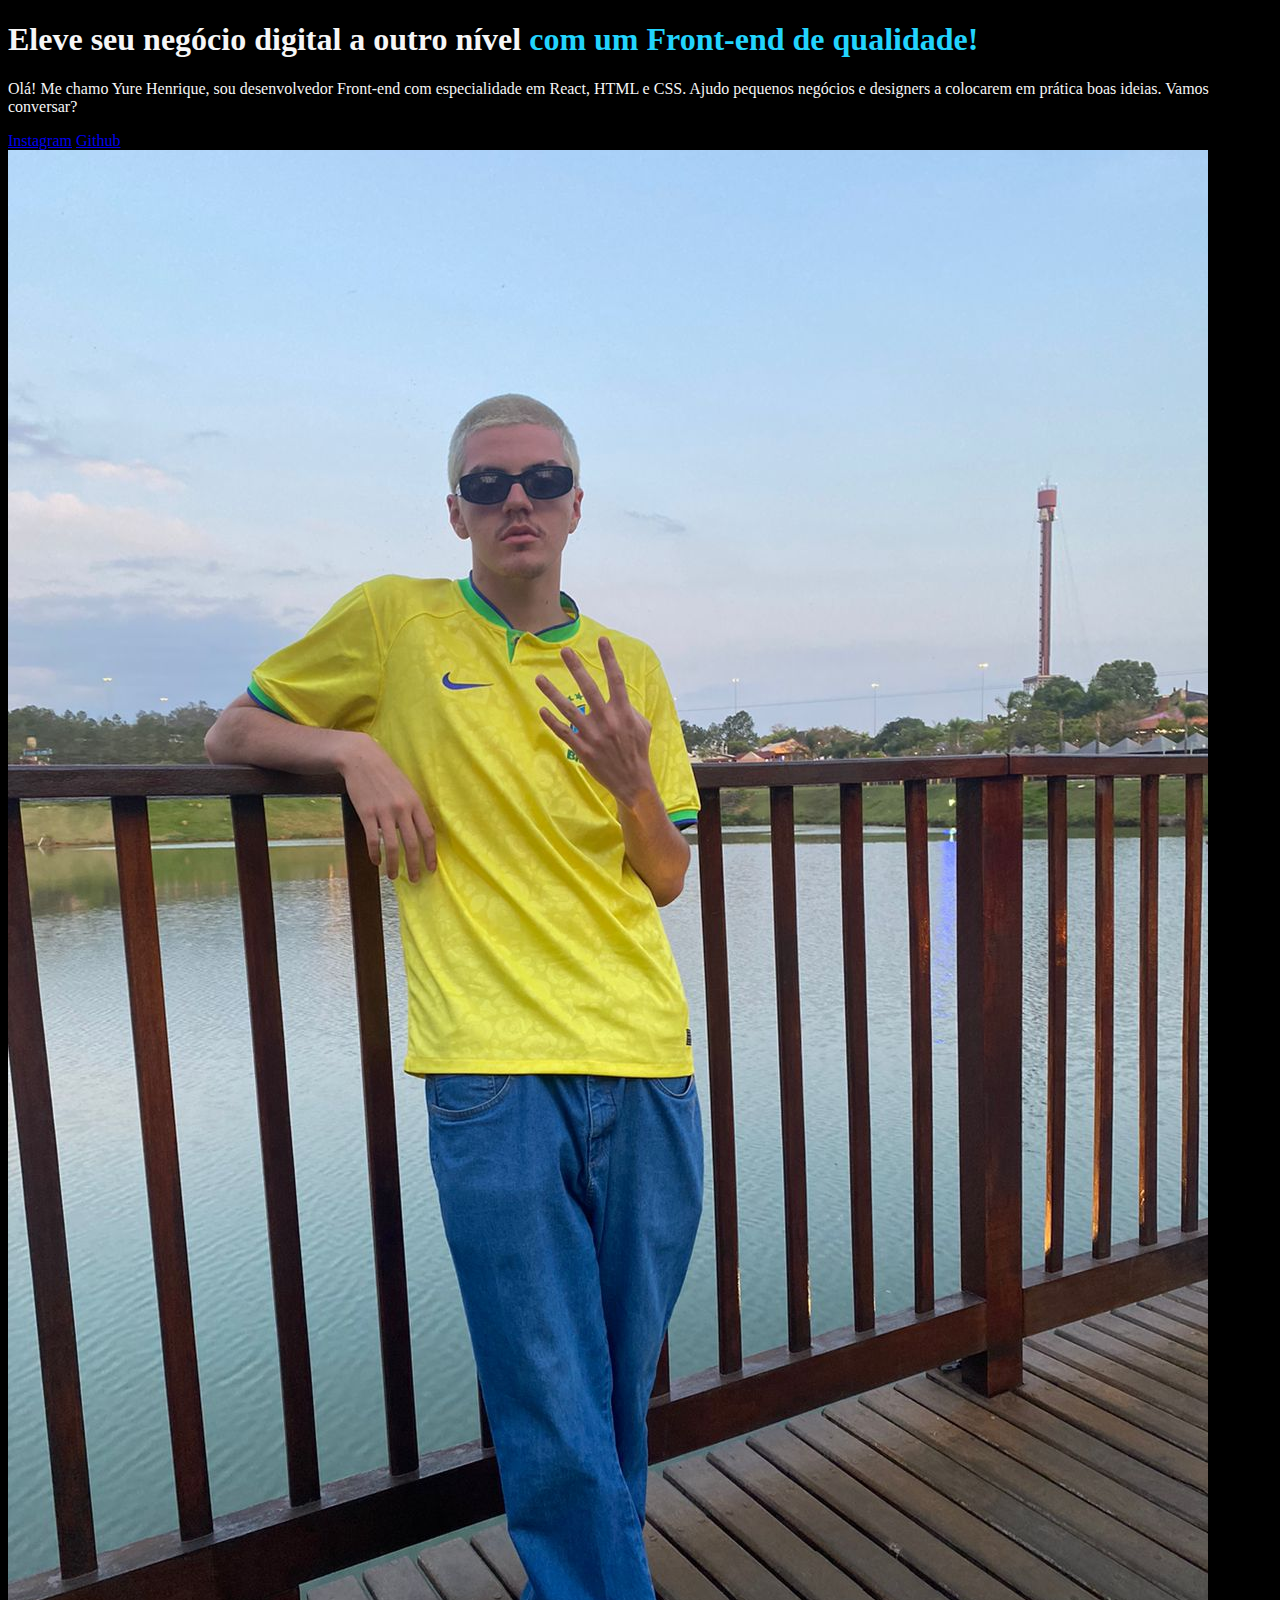
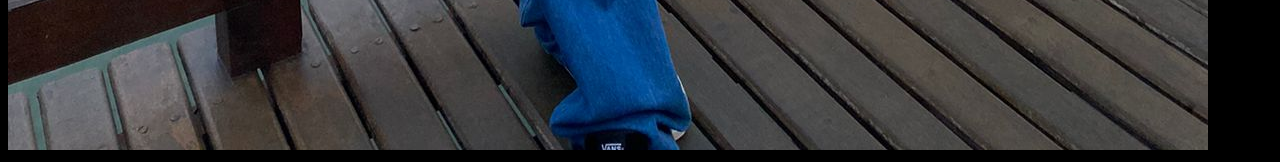
==== portifolio/index.html @ cab0a0d2 "perfil" ====
<!DOCTYPE html>
<html lang="pt-br">
<head>
    <meta charset="UTF-8">
    <meta http-equiv="X-UA-Compatible" content="IE=edge">
    <meta name="viewport" content="width=device-width, initial-scale=1.0">
    <link rel="stylesheet" href="style.css">
    <title>estudos</title>

</head>
<body>
    <header></header>
    <main>
        <h1 class="titulop1">Eleve seu negócio digital a outro nível <strong class="destaque">com um Front-end de qualidade!</strong></h1>
        <p class="primeirop1">Olá! Me chamo Yure Henrique, sou desenvolvedor Front-end com especialidade em React, HTML e CSS. Ajudo pequenos negócios e designers a colocarem em prática boas ideias. Vamos conversar?</p>
        <a href="https://www.instagram.com/2kmucb/" rel="external" target="_blank">Instagram</a>
        <a href="https://github.com/tmprk2">Github</a>
        <img src="WhatsApp Image 2022-10-21 at 12.10.15 AM.jpeg" alt="foto minha">
    </main>
    <footer></footer>
</body>
</html>
---- portifolio/style.css ----
body{
    background-color: black;
}
.titulop1,.primeirop1{
    color: #f6f6f6;
}
.destaque{
    color: #22D4FD
}
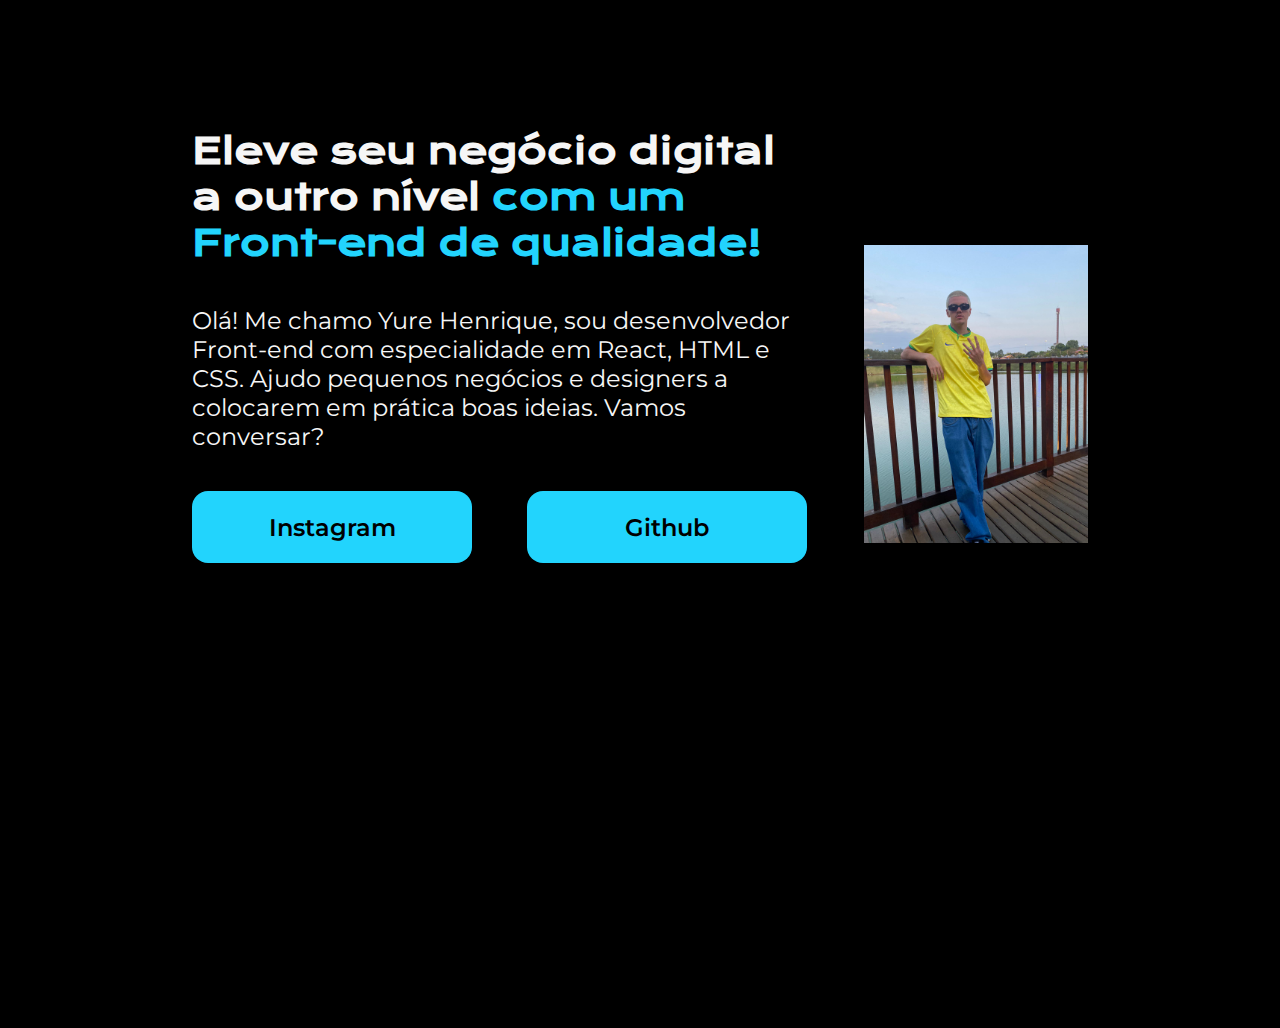
==== commit 2424fa9c: "meu perfil" ====
--- a/portifolio/index.html
+++ b/portifolio/index.html
@@ -5,17 +5,24 @@
     <meta http-equiv="X-UA-Compatible" content="IE=edge">
     <meta name="viewport" content="width=device-width, initial-scale=1.0">
     <link rel="stylesheet" href="style.css">
+    <link rel="preconnect" href="https://fonts.googleapis.com">
+    <link rel="preconnect" href="https://fonts.gstatic.com" crossorigin>
+    <link href="https://fonts.googleapis.com/css2?family=Krona+One&family=Montserrat&display=swap" rel="stylesheet">
     <title>estudos</title>
 
 </head>
 <body>
     <header></header>
-    <main>
-        <h1 class="titulop1">Eleve seu negócio digital a outro nível <strong class="destaque">com um Front-end de qualidade!</strong></h1>
-        <p class="primeirop1">Olá! Me chamo Yure Henrique, sou desenvolvedor Front-end com especialidade em React, HTML e CSS. Ajudo pequenos negócios e designers a colocarem em prática boas ideias. Vamos conversar?</p>
-        <a href="https://www.instagram.com/2kmucb/" rel="external" target="_blank">Instagram</a>
-        <a href="https://github.com/tmprk2">Github</a>
-        <img src="WhatsApp Image 2022-10-21 at 12.10.15 AM.jpeg" alt="foto minha">
+        <main class="pai">
+            <section class="pai__filho">
+                <h1 class="pai__filho__titulo">Eleve seu negócio digital a outro nível <strong class="destaque">com um Front-end de qualidade!</strong></h1>
+                <p class="pai__filho__text">Olá! Me chamo Yure Henrique, sou desenvolvedor Front-end com especialidade em React, HTML e CSS. Ajudo pequenos negócios e designers a colocarem em prática boas ideias. Vamos conversar?</p>
+                <div class="pai__links">
+                    <a class="pai__links__link" href="https://www.instagram.com/2kmucb/" rel="external" target="_blank">Instagram</a>
+                    <a class="pai__links__link" href="https://github.com/tmprk2" rel="external" target="_blank">Github</a>
+                </div>
+            </section>
+            <img class="foto" src="WhatsApp Image 2022-10-21 at 12.10.15 AM.jpeg" alt="foto minha">
     </main>
     <footer></footer>
 </body>
--- a/portifolio/style.css
+++ b/portifolio/style.css
@@ -1,9 +1,59 @@
-body{
-    background-color: black;
-}
-.titulop1,.primeirop1{
-    color: #f6f6f6;
-}
-.destaque{
-    color: #22D4FD
-}+    *{
+        margin: 0;
+        padding: 0;
+    }
+
+    body{
+        height: 100vh;
+        box-sizing: border-box;
+        background-color: black;
+        color: #f6f6f6;
+    }
+
+    .destaque{
+        color: #22D4FD
+    }
+    .foto{
+        width: 25%;
+    }
+    .pai{
+        margin: 10% 15%;
+        display: flex;
+        align-items: center;
+        justify-content:space-between;
+        
+    }
+
+    .pai__filho{
+        width: 615px;
+        height: 532px;
+        display: flex;
+        flex-direction: column;
+        gap: 40px;
+    }
+
+    .pai__filho__titulo{
+        font-size: 36px;
+        font-family: 'Krona One', sans-serif;
+    }
+    .pai__filho__text{
+        font-size: 24px;
+        font-family: 'Montserrat', sans-serif;
+        font-style: normal;
+    }
+    .pai__links{
+        display: flex;
+        justify-content: space-between;
+    }
+    .pai__links__link{
+        background-color: #22D4FD;
+        width: 280px;
+        padding: 21.5px 0;
+        text-align: center;
+        border-radius: 16px;text-decoration: none;
+        font-size: 24px;
+        font-family: 'Montserrat', sans-serif;
+        color: #000;
+        font-weight: 600;
+        gap: 16px;
+    }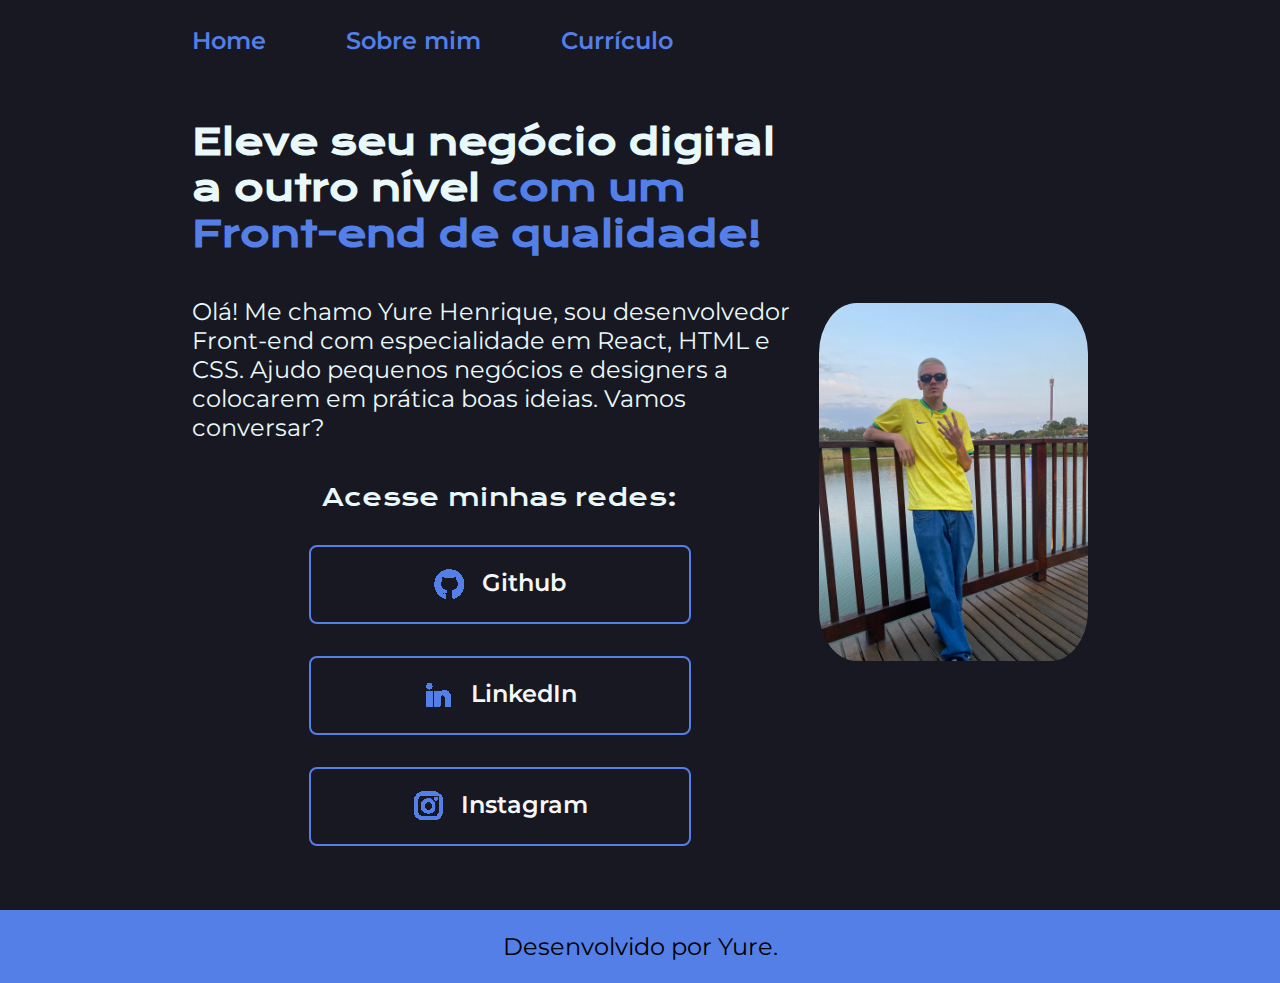
==== commit 825cda76: "meu perfil profissional" ====
--- a/portifolio/index.html
+++ b/portifolio/index.html
@@ -4,26 +4,43 @@
     <meta charset="UTF-8">
     <meta http-equiv="X-UA-Compatible" content="IE=edge">
     <meta name="viewport" content="width=device-width, initial-scale=1.0">
-    <link rel="stylesheet" href="style.css">
+    <link rel="stylesheet" href="styles/style.css">
     <link rel="preconnect" href="https://fonts.googleapis.com">
     <link rel="preconnect" href="https://fonts.gstatic.com" crossorigin>
     <link href="https://fonts.googleapis.com/css2?family=Krona+One&family=Montserrat&display=swap" rel="stylesheet">
-    <title>estudos</title>
+    <a href="sobre.html"></a>
+    <title>Home</title>
 
 </head>
 <body>
-    <header></header>
+    <header class="cabecalho">
+        <nav class="cabecalho__menu">
+            <a class="cabecalho__menu__links" href="index.html">
+                <p>Home</p>
+            </a>
+            <a class="cabecalho__menu__links" href="sobre.html">
+                <p>Sobre mim</p>
+            </a>
+            <a class="cabecalho__menu__links" href="curriculo.html">Currículo</a>
+        </nav>
+    </header>
         <main class="pai">
             <section class="pai__filho">
                 <h1 class="pai__filho__titulo">Eleve seu negócio digital a outro nível <strong class="destaque">com um Front-end de qualidade!</strong></h1>
                 <p class="pai__filho__text">Olá! Me chamo Yure Henrique, sou desenvolvedor Front-end com especialidade em React, HTML e CSS. Ajudo pequenos negócios e designers a colocarem em prática boas ideias. Vamos conversar?</p>
                 <div class="pai__links">
-                    <a class="pai__links__link" href="https://www.instagram.com/2kmucb/" rel="external" target="_blank">Instagram</a>
-                    <a class="pai__links__link" href="https://github.com/tmprk2" rel="external" target="_blank">Github</a>
+                    <h2 class="pai__links__titulo">Acesse minhas redes:</h2>
+                    <a class="pai__links__link" href="https://github.com/tmprk2" rel="external"target="_blank"><img class="imagens" src="assets/github.png" alt="logo github">
+                    Github</a>
+                    <a class="pai__links__link" href="https://www.linkedin.com/in/yure-henrique-domingues-farias-6bb05126a/" rel="exter
+                    " target="blank"><img src="assets/linkedin.png" alt="logo linkedin"> LinkedIn</a>
+                    <a class="pai__links__link" href="https://www.instagram.com/2kmucb/" rel="external" target="_blank"><img src="assets/instagram.png" alt="logo instagram">Instagram</a>
                 </div>
             </section>
-            <img class="foto" src="WhatsApp Image 2022-10-21 at 12.10.15 AM.jpeg" alt="foto minha">
+            <img class="foto" src="assets/WhatsApp Image 2022-10-21 at 12.10.15 AM.jpeg" alt="foto minha">
     </main>
-    <footer></footer>
+    <footer class="rodape">
+        <p>Desenvolvido por Yure.</p>
+    </footer>
 </body>
 </html>--- a/portifolio/styles/style.css
+++ b/portifolio/styles/style.css
@@ -0,0 +1,141 @@
+    *{
+        margin: 0;
+        padding: 0;
+    }
+
+    body{
+        box-sizing: border-box;
+        background-color: #181823;
+        color: #E9F8F9;
+    }
+
+    .cabecalho{
+        padding: 2% 0 0 15%;
+    }
+
+    .cabecalho__menu{
+        display: flex;
+        gap: 80px;
+    }
+
+    .cabecalho__menu__links{
+        font-family: 'Montserrat', sans-serif;
+        font-size: 24px;
+        font-weight: 600;
+        color: #537FE7;
+        text-decoration: none;
+        
+    }
+    
+    .destaque{
+        color: #537FE7
+    }
+    .foto{
+        width: 30%;
+        border-radius: 14%;
+        box-sizing: border-box;
+    }
+    .pai{
+        padding: 5% 15%;
+        display: flex;
+        align-items: center;
+        justify-content:space-between;
+    
+    }
+        .pai__filho{
+        width: 615px;
+        display: flex;
+        flex-direction: column;
+        gap: 40px;
+    }
+        
+    .pai__filho__titulo{
+        font-family: 'Krona One', sans-serif;
+        font-size: 36px;
+    }
+
+    .pai__filho__text{
+        font-size: 24px;
+        font-family: 'Montserrat', sans-serif;
+        font-style: normal;
+    }
+
+    .pai__links{
+        display: flex;
+        flex-direction: column;
+        justify-content: space-between;
+        align-items: center;
+        gap: 32px;
+    }
+
+    .pai__links__titulo{
+        font-weight: 400;
+        font-size: 24px;
+        font-family: 'Krona One', sans-serif;
+        
+    }
+
+    .pai__links__link{
+        display: flex;
+        justify-content: center;
+        width: 378px;
+        padding: 21.5px 0;
+        text-align: center;
+        border: 2px solid #537FE7;
+        border-radius: 8px;text-decoration: none;
+        font-size: 24px;
+        font-family: 'Montserrat', sans-serif;
+        color: #f6f6f6;
+        font-weight: 600;
+        gap: 16px;
+    }
+    .pai__links__link:hover{
+        background-color: #272727;
+       
+    }
+    
+    .rodape{
+        color: #000;
+        background-color: #537FE7;
+        padding: 22px;
+        text-align: center;
+        font-family: 'Montserrat', sans-serif;
+        font-size: 24px;
+        
+    }
+
+    .about{
+        padding: 5% 15%;
+    }
+
+    .titulo_apresentacao{
+        font-family: 'Krona One', sans-serif;
+        font-size: 30px;
+        text-align: center;
+        margin:8px;
+        color: #f6f6f6;
+        padding: 30px;
+    }
+    
+    .resumo{
+        padding: 40px;
+        font-weight: 400;
+        display: flex;
+        flex-direction: column;
+        gap: 40px;
+        font-size: 24px;
+        font-family: 'Montserrat', sans-serif;
+        font-style: normal; 
+    }
+    .foto2{
+        width: 30%;
+        border-radius: 14%;
+        margin-top: 30px;
+        display: flex;
+        justify-content: flex-start
+
+    }
+    .pai__filho__text a{
+        text-decoration: none;
+        color:#537FE7 ;
+    }